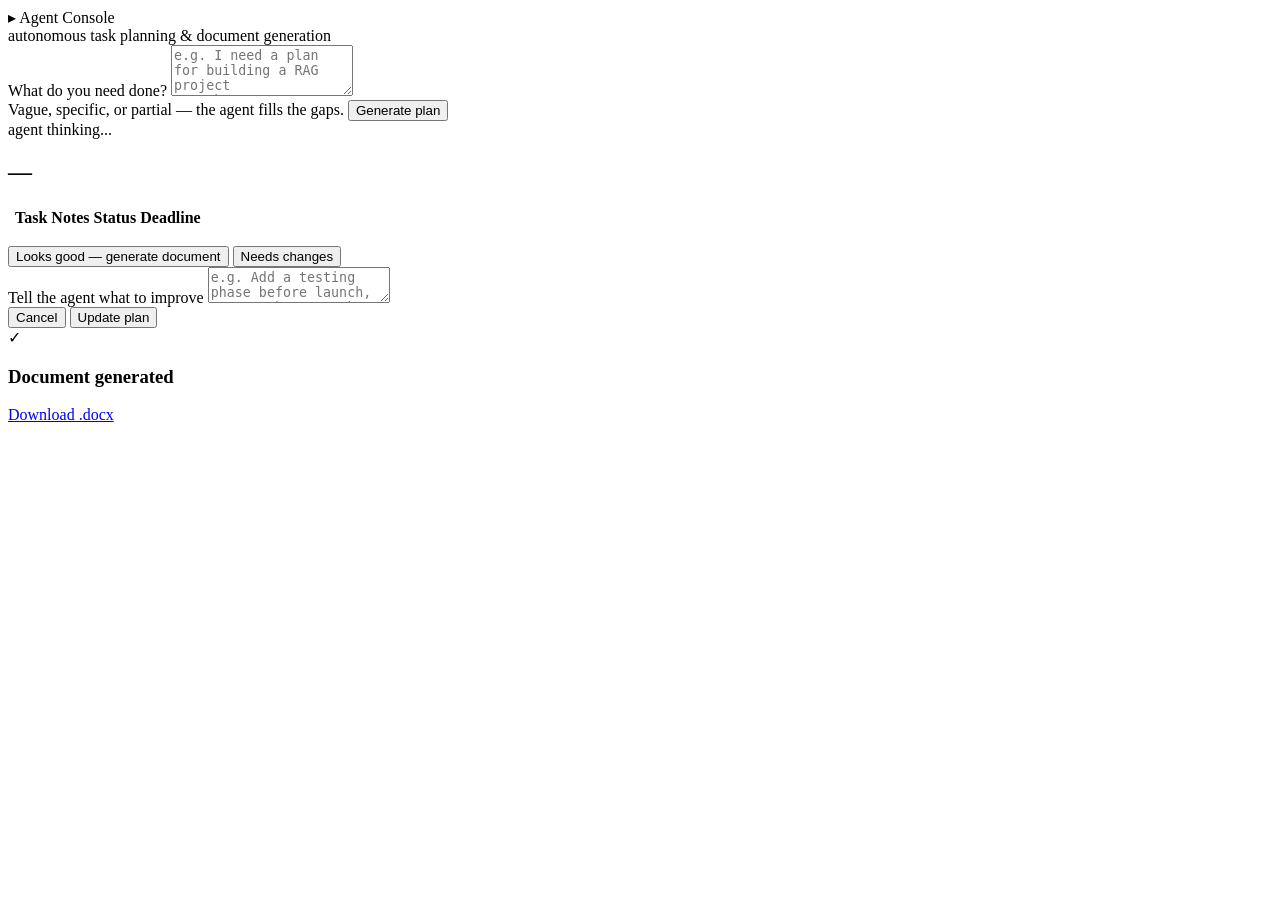
==== Backend/Frontend/index.html @ 0d6765c9 "Serve frontend using FastAPI" ====
<!DOCTYPE html>
<html lang="en">
<head>
<meta charset="UTF-8" />
<meta name="viewport" content="width=device-width, initial-scale=1.0" />
<title>Agent Console — Autonomous Document Planner</title>
<!-- <link rel="stylesheet" href="index.css" /> -->
<link rel="stylesheet" href="/static/index.css">
<link rel="preconnect" href="https://fonts.googleapis.com">
<link href="https://fonts.googleapis.com/css2?family=Space+Grotesk:wght@500;600;700&family=Inter:wght@400;500;600&family=JetBrains+Mono:wght@400;500&display=swap" rel="stylesheet">
</head>
<body>

  <div class="wrap">

    <header class="console-header">
      <div class="brand">
        <span class="brand-mark">▸</span>
        <span class="brand-name">Agent Console</span>
      </div>
      <span class="brand-sub">autonomous task planning &amp; document generation</span>
    </header>

    <section class="panel intake" id="intake-panel">
      <label for="request-input" class="panel-label">What do you need done?</label>
      <textarea
        id="request-input"
        placeholder="e.g. I need a plan for building a RAG project&#10;or: These are my tasks for tomorrow — finish embeddings, test FAISS search, fix the Streamlit bug"
        rows="3"
      ></textarea>
      <div class="intake-row">
        <span class="hint">Vague, specific, or partial — the agent fills the gaps.</span>
        <button id="submit-btn" class="btn btn-primary">
          <span class="btn-label">Generate plan</span>
        </button>
      </div>
    </section>

    <section class="panel agent-log hidden" id="log-panel">
      <div class="log-line" id="log-line">
        <span class="log-tag">agent</span>
        <span class="log-text" id="log-text">thinking<span class="dots"><span>.</span><span>.</span><span>.</span></span></span>
      </div>
    </section>

    <section class="panel plan-panel hidden" id="plan-panel">
      <div class="plan-header">
        <h2 id="plan-title">—</h2>
        <span class="plan-id" id="plan-id-badge"></span>
      </div>

      <table class="task-table">
        <thead>
          <tr>
            <th class="col-tag"></th>
            <th>Task</th>
            <th>Notes</th>
            <th>Status</th>
            <th>Deadline</th>
          </tr>
        </thead>
        <tbody id="task-tbody"></tbody>
      </table>

      <p class="agent-message" id="agent-message"></p>

      <div class="decision-row" id="decision-row">
        <button id="looks-good-btn" class="btn btn-primary">Looks good — generate document</button>
        <button id="needs-changes-btn" class="btn btn-ghost">Needs changes</button>
      </div>

      <div class="feedback-row hidden" id="feedback-row">
        <label for="feedback-input" class="panel-label">Tell the agent what to improve</label>
        <textarea
          id="feedback-input"
          placeholder="e.g. Add a testing phase before launch, remove the UI task, push the timeline out by a day"
          rows="2"
        ></textarea>
        <div class="intake-row">
          <button id="cancel-feedback-btn" class="btn btn-ghost">Cancel</button>
          <button id="refine-btn" class="btn btn-primary">
            <span class="btn-label">Update plan</span>
          </button>
        </div>
      </div>
    </section>

    <section class="panel result-panel hidden" id="result-panel">
      <div class="result-icon">✓</div>
      <div class="result-copy">
        <h3>Document generated</h3>
        <p id="result-filename"></p>
      </div>
      <a id="download-link" class="btn btn-primary" href="#" download>Download .docx</a>
    </section>

    <p class="error-banner hidden" id="error-banner"></p>

  </div>

<!-- <script src="script.js"></script> -->
<script src="/static/index.js"></script>
</body>
</html>
---- Backend/Frontend/index.css ----
/* ---------- Design tokens ----------
   Background:  #F3F5F7  (cool paper)
   Surface:     #FFFFFF
   Ink:         #16202B  (near-black slate, not pure black)
   Ink-soft:    #5B6B7A  (secondary text)
   Line:        #DDE3E8
   Accent:      #1E7F76  (deep teal — "agent" actions)
   Accent-soft: #E4F1EF
   Flag:        #C97A2B  (amber — status/attention, used sparingly)
   Display face: Space Grotesk (headings, brand)
   Body face:    Inter
   Mono face:    JetBrains Mono (tags, status pills, plan IDs)
------------------------------------ */

:root {
  --bg: #F3F5F7;
  --surface: #FFFFFF;
  --ink: #16202B;
  --ink-soft: #5B6B7A;
  --line: #DDE3E8;
  --accent: #1E7F76;
  --accent-soft: #E4F1EF;
  --flag: #C97A2B;
  --flag-soft: #FBF0E3;
  --radius: 10px;
}

* { box-sizing: border-box; }

body {
  margin: 0;
  background: var(--bg);
  color: var(--ink);
  font-family: 'Inter', -apple-system, sans-serif;
  -webkit-font-smoothing: antialiased;
}

.wrap {
  max-width: 760px;
  margin: 0 auto;
  padding: 40px 24px 80px;
}

/* ---------- Header ---------- */

.console-header {
  display: flex;
  align-items: baseline;
  gap: 12px;
  margin-bottom: 32px;
  flex-wrap: wrap;
}

.brand {
  display: flex;
  align-items: center;
  gap: 8px;
}

.brand-mark {
  color: var(--accent);
  font-size: 20px;
}

.brand-name {
  font-family: 'Space Grotesk', sans-serif;
  font-weight: 700;
  font-size: 22px;
  letter-spacing: -0.01em;
}

.brand-sub {
  font-family: 'JetBrains Mono', monospace;
  font-size: 12px;
  color: var(--ink-soft);
}

/* ---------- Shared panel ---------- */

.panel {
  background: var(--surface);
  border: 1px solid var(--line);
  border-radius: var(--radius);
  padding: 24px;
  margin-bottom: 16px;
}

.hidden { display: none !important; }

.panel-label {
  display: block;
  font-size: 13px;
  font-weight: 600;
  color: var(--ink-soft);
  margin-bottom: 8px;
}

textarea {
  width: 100%;
  resize: vertical;
  font-family: 'Inter', sans-serif;
  font-size: 15px;
  line-height: 1.5;
  color: var(--ink);
  background: var(--bg);
  border: 1px solid var(--line);
  border-radius: 8px;
  padding: 12px 14px;
}

textarea:focus, button:focus-visible {
  outline: 2px solid var(--accent);
  outline-offset: 2px;
}

.intake-row {
  display: flex;
  align-items: center;
  justify-content: space-between;
  gap: 16px;
  margin-top: 12px;
  flex-wrap: wrap;
}

.hint {
  font-size: 13px;
  color: var(--ink-soft);
}

/* ---------- Buttons ---------- */

.btn {
  font-family: 'Inter', sans-serif;
  font-size: 14px;
  font-weight: 600;
  border: none;
  border-radius: 7px;
  padding: 11px 20px;
  cursor: pointer;
  transition: transform 0.08s ease, background 0.15s ease;
  text-decoration: none;
  display: inline-flex;
  align-items: center;
  gap: 8px;
}

.btn:active { transform: scale(0.98); }

.btn-primary {
  background: var(--accent);
  color: #fff;
}
.btn-primary:hover { background: #17655E; }
.btn-primary:disabled {
  background: #9FB8B4;
  cursor: not-allowed;
}

.btn-ghost {
  background: transparent;
  color: var(--ink-soft);
  border: 1px solid var(--line);
}
.btn-ghost:hover { border-color: var(--ink-soft); color: var(--ink); }

/* ---------- Agent "thinking" log ---------- */

.agent-log {
  font-family: 'JetBrains Mono', monospace;
  font-size: 14px;
  background: var(--ink);
  color: #D9E4E2;
  border: none;
}

.log-line { display: flex; gap: 10px; align-items: baseline; }

.log-tag {
  color: var(--accent);
  font-weight: 500;
}
.log-tag::before { content: "["; }
.log-tag::after { content: "]"; }

.dots span {
  animation: blink 1.2s infinite;
  opacity: 0;
}
.dots span:nth-child(2) { animation-delay: 0.2s; }
.dots span:nth-child(3) { animation-delay: 0.4s; }
@keyframes blink {
  0%, 20% { opacity: 0; }
  50% { opacity: 1; }
  100% { opacity: 0; }
}

@media (prefers-reduced-motion: reduce) {
  .dots span { animation: none; opacity: 1; }
}

/* ---------- Plan panel ---------- */

.plan-header {
  display: flex;
  align-items: center;
  justify-content: space-between;
  gap: 12px;
  margin-bottom: 18px;
  flex-wrap: wrap;
}

.plan-header h2 {
  font-family: 'Space Grotesk', sans-serif;
  font-size: 20px;
  margin: 0;
}

.plan-id {
  font-family: 'JetBrains Mono', monospace;
  font-size: 12px;
  color: var(--ink-soft);
  background: var(--bg);
  border: 1px solid var(--line);
  border-radius: 5px;
  padding: 3px 8px;
}
.plan-id::before { content: "plan_id: "; }

.task-table {
  width: 100%;
  border-collapse: collapse;
  font-size: 14px;
}

.task-table th {
  text-align: left;
  font-size: 12px;
  text-transform: uppercase;
  letter-spacing: 0.04em;
  color: var(--ink-soft);
  font-weight: 600;
  padding: 8px 10px;
  border-bottom: 1px solid var(--line);
}

.task-table td {
  padding: 10px;
  border-bottom: 1px solid var(--line);
  vertical-align: top;
}

.task-table tr:last-child td { border-bottom: none; }

.col-tag { width: 34px; }

.row-tag {
  font-family: 'JetBrains Mono', monospace;
  font-size: 12px;
  color: var(--accent);
}

.status-pill {
  font-family: 'JetBrains Mono', monospace;
  font-size: 11px;
  padding: 3px 8px;
  border-radius: 20px;
  white-space: nowrap;
  display: inline-block;
}
.status-not-started { background: var(--flag-soft); color: var(--flag); }
.status-in-progress { background: var(--accent-soft); color: var(--accent); }
.status-done { background: #E4EEE1; color: #3D7A31; }

.deadline-tag {
  font-family: 'JetBrains Mono', monospace;
  font-size: 12px;
  color: var(--ink-soft);
}

.agent-message {
  font-size: 14px;
  color: var(--ink-soft);
  margin: 16px 0 0;
}

.decision-row {
  display: flex;
  gap: 10px;
  margin-top: 16px;
  flex-wrap: wrap;
}

.feedback-row {
  margin-top: 16px;
  padding-top: 16px;
  border-top: 1px dashed var(--line);
}

/* ---------- Result panel ---------- */

.result-panel {
  display: flex;
  align-items: center;
  gap: 16px;
  flex-wrap: wrap;
}

.result-icon {
  width: 40px;
  height: 40px;
  border-radius: 50%;
  background: var(--accent-soft);
  color: var(--accent);
  display: flex;
  align-items: center;
  justify-content: center;
  font-size: 18px;
  flex-shrink: 0;
}

.result-copy { flex: 1; min-width: 180px; }
.result-copy h3 {
  font-family: 'Space Grotesk', sans-serif;
  margin: 0 0 4px;
  font-size: 16px;
}
.result-copy p {
  margin: 0;
  font-family: 'JetBrains Mono', monospace;
  font-size: 12px;
  color: var(--ink-soft);
}

/* ---------- Error ---------- */

.error-banner {
  background: var(--flag-soft);
  color: var(--flag);
  border: 1px solid #EAC69A;
  border-radius: 8px;
  padding: 12px 16px;
  font-size: 14px;
}

/* ---------- Responsive ---------- */

@media (max-width: 560px) {
  .wrap { padding: 24px 16px 60px; }
  .task-table { font-size: 13px; }
  .task-table th, .task-table td { padding: 8px 6px; }
  .decision-row .btn { flex: 1; justify-content: center; }
}
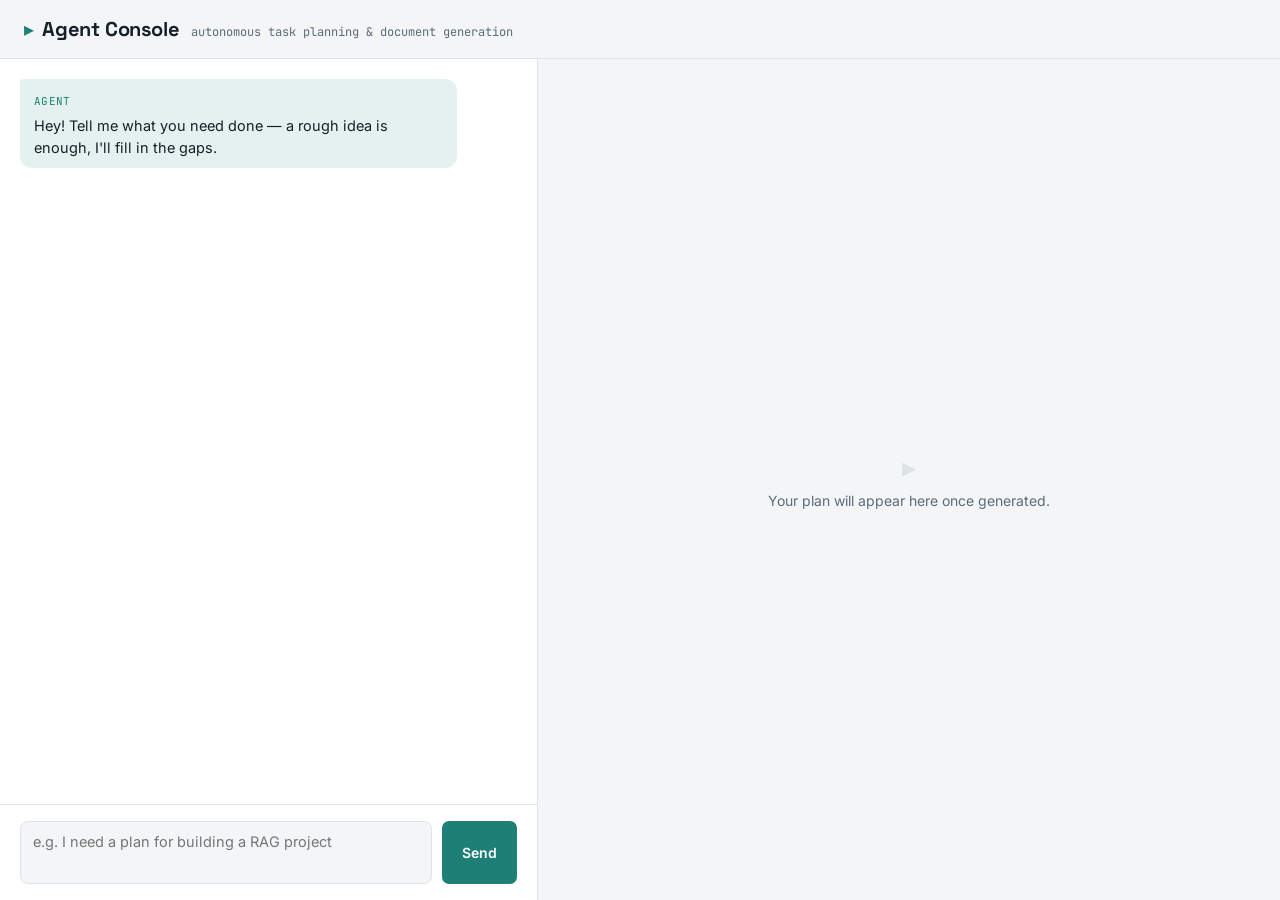
==== commit 98ceedd0: "Ui changed, response optimized" ====
--- a/Backend/Frontend/index.html
+++ b/Backend/Frontend/index.html
@@ -4,101 +4,92 @@
 <meta charset="UTF-8" />
 <meta name="viewport" content="width=device-width, initial-scale=1.0" />
 <title>Agent Console — Autonomous Document Planner</title>
-<!-- <link rel="stylesheet" href="index.css" /> -->
-<link rel="stylesheet" href="/static/index.css">
+<link rel="stylesheet" href="index.css" />
 <link rel="preconnect" href="https://fonts.googleapis.com">
 <link href="https://fonts.googleapis.com/css2?family=Space+Grotesk:wght@500;600;700&family=Inter:wght@400;500;600&family=JetBrains+Mono:wght@400;500&display=swap" rel="stylesheet">
 </head>
 <body>
 
-  <div class="wrap">
+  <header class="console-header">
+    <div class="brand">
+      <span class="brand-mark">▸</span>
+      <span class="brand-name">Agent Console</span>
+    </div>
+    <span class="brand-sub">autonomous task planning &amp; document generation</span>
+  </header>
 
-    <header class="console-header">
-      <div class="brand">
-        <span class="brand-mark">▸</span>
-        <span class="brand-name">Agent Console</span>
+  <div class="workspace">
+
+    <!-- LEFT: conversation -->
+    <section class="chat-panel">
+      <div class="chat-scroll" id="chat-scroll">
+
+        <div class="chat-msg agent-msg">
+          <span class="msg-tag">agent</span>
+          <p>Hey! Tell me what you need done — a rough idea is enough, I'll fill in the gaps.</p>
+        </div>
+
       </div>
-      <span class="brand-sub">autonomous task planning &amp; document generation</span>
-    </header>
 
-    <section class="panel intake" id="intake-panel">
-      <label for="request-input" class="panel-label">What do you need done?</label>
-      <textarea
-        id="request-input"
-        placeholder="e.g. I need a plan for building a RAG project&#10;or: These are my tasks for tomorrow — finish embeddings, test FAISS search, fix the Streamlit bug"
-        rows="3"
-      ></textarea>
-      <div class="intake-row">
-        <span class="hint">Vague, specific, or partial — the agent fills the gaps.</span>
-        <button id="submit-btn" class="btn btn-primary">
-          <span class="btn-label">Generate plan</span>
+      <p class="error-banner hidden" id="error-banner"></p>
+
+      <div class="chat-input-row">
+        <textarea
+          id="chat-input"
+          placeholder="e.g. I need a plan for building a RAG project"
+          rows="2"
+        ></textarea>
+        <button id="chat-send-btn" class="btn btn-primary">
+          <span class="btn-label">Send</span>
         </button>
       </div>
     </section>
 
-    <section class="panel agent-log hidden" id="log-panel">
-      <div class="log-line" id="log-line">
-        <span class="log-tag">agent</span>
-        <span class="log-text" id="log-text">thinking<span class="dots"><span>.</span><span>.</span><span>.</span></span></span>
-      </div>
-    </section>
+    <!-- RIGHT: live plan canvas -->
+    <section class="canvas-panel">
 
-    <section class="panel plan-panel hidden" id="plan-panel">
-      <div class="plan-header">
-        <h2 id="plan-title">—</h2>
-        <span class="plan-id" id="plan-id-badge"></span>
+      <div class="canvas-empty" id="canvas-empty">
+        <span class="canvas-empty-icon">▸</span>
+        <p>Your plan will appear here once generated.</p>
       </div>
 
-      <table class="task-table">
-        <thead>
-          <tr>
-            <th class="col-tag"></th>
-            <th>Task</th>
-            <th>Notes</th>
-            <th>Status</th>
-            <th>Deadline</th>
-          </tr>
-        </thead>
-        <tbody id="task-tbody"></tbody>
-      </table>
+      <div class="canvas-content hidden" id="canvas-content">
+        <div class="plan-header">
+          <h2 id="plan-title">—</h2>
+          <span class="revision-badge" id="revision-badge">Revision 1</span>
+        </div>
 
-      <p class="agent-message" id="agent-message"></p>
+        <table class="task-table">
+          <thead>
+            <tr>
+              <th class="col-tag"></th>
+              <th>Task</th>
+              <th>Notes</th>
+              <th>Status</th>
+              <th>Deadline</th>
+            </tr>
+          </thead>
+          <tbody id="task-tbody"></tbody>
+        </table>
 
-      <div class="decision-row" id="decision-row">
-        <button id="looks-good-btn" class="btn btn-primary">Looks good — generate document</button>
-        <button id="needs-changes-btn" class="btn btn-ghost">Needs changes</button>
+        <div class="decision-row" id="decision-row">
+          <button id="looks-good-btn" class="btn btn-primary">Looks good — generate document</button>
+        </div>
+
+        <div class="result-panel hidden" id="result-panel">
+          <div class="result-icon">✓</div>
+          <div class="result-copy">
+            <h3>Document generated</h3>
+            <p id="result-filename"></p>
+          </div>
+          <a id="download-link" class="btn btn-primary" href="#" download>Download .docx</a>
+        </div>
       </div>
 
-      <div class="feedback-row hidden" id="feedback-row">
-        <label for="feedback-input" class="panel-label">Tell the agent what to improve</label>
-        <textarea
-          id="feedback-input"
-          placeholder="e.g. Add a testing phase before launch, remove the UI task, push the timeline out by a day"
-          rows="2"
-        ></textarea>
-        <div class="intake-row">
-          <button id="cancel-feedback-btn" class="btn btn-ghost">Cancel</button>
-          <button id="refine-btn" class="btn btn-primary">
-            <span class="btn-label">Update plan</span>
-          </button>
-        </div>
-      </div>
     </section>
-
-    <section class="panel result-panel hidden" id="result-panel">
-      <div class="result-icon">✓</div>
-      <div class="result-copy">
-        <h3>Document generated</h3>
-        <p id="result-filename"></p>
-      </div>
-      <a id="download-link" class="btn btn-primary" href="#" download>Download .docx</a>
-    </section>
-
-    <p class="error-banner hidden" id="error-banner"></p>
 
   </div>
 
-<!-- <script src="script.js"></script> -->
-<script src="/static/index.js"></script>
+<script src="script.js"></script>
 </body>
 </html>
--- a/Backend/Frontend/index.css
+++ b/Backend/Frontend/index.css
@@ -1,16 +1,4 @@
-/* ---------- Design tokens ----------
-   Background:  #F3F5F7  (cool paper)
-   Surface:     #FFFFFF
-   Ink:         #16202B  (near-black slate, not pure black)
-   Ink-soft:    #5B6B7A  (secondary text)
-   Line:        #DDE3E8
-   Accent:      #1E7F76  (deep teal — "agent" actions)
-   Accent-soft: #E4F1EF
-   Flag:        #C97A2B  (amber — status/attention, used sparingly)
-   Display face: Space Grotesk (headings, brand)
-   Body face:    Inter
-   Mono face:    JetBrains Mono (tags, status pills, plan IDs)
------------------------------------- */
+/* ---------- Design tokens ---------- */
 
 :root {
   --bg: #F3F5F7;
@@ -27,19 +15,21 @@
 
 * { box-sizing: border-box; }
 
+html, body {
+  height: 100%;
+  margin: 0;
+}
+
 body {
-  margin: 0;
   background: var(--bg);
   color: var(--ink);
   font-family: 'Inter', -apple-system, sans-serif;
   -webkit-font-smoothing: antialiased;
-}
-
-.wrap {
-  max-width: 760px;
-  margin: 0 auto;
-  padding: 40px 24px 80px;
-}
+  display: flex;
+  flex-direction: column;
+}
+
+.hidden { display: none !important; }
 
 /* ---------- Header ---------- */
 
@@ -47,84 +37,204 @@
   display: flex;
   align-items: baseline;
   gap: 12px;
-  margin-bottom: 32px;
+  padding: 16px 24px;
+  border-bottom: 1px solid var(--line);
   flex-wrap: wrap;
-}
-
-.brand {
-  display: flex;
-  align-items: center;
-  gap: 8px;
-}
-
-.brand-mark {
-  color: var(--accent);
-  font-size: 20px;
-}
-
+  flex-shrink: 0;
+}
+
+.brand { display: flex; align-items: center; gap: 8px; }
+.brand-mark { color: var(--accent); font-size: 20px; }
 .brand-name {
   font-family: 'Space Grotesk', sans-serif;
   font-weight: 700;
-  font-size: 22px;
+  font-size: 20px;
   letter-spacing: -0.01em;
 }
-
 .brand-sub {
   font-family: 'JetBrains Mono', monospace;
   font-size: 12px;
   color: var(--ink-soft);
 }
 
-/* ---------- Shared panel ---------- */
-
-.panel {
+/* ---------- Workspace: two columns ---------- */
+
+.workspace {
+  flex: 1;
+  display: flex;
+  min-height: 0;
+  height: calc(100vh - 61px);
+}
+
+/* ---------- LEFT: chat panel ---------- */
+
+.chat-panel {
+  width: 42%;
+  min-width: 320px;
+  display: flex;
+  flex-direction: column;
+  border-right: 1px solid var(--line);
+  background: var(--surface);
+}
+
+.chat-scroll {
+  flex: 1;
+  overflow-y: auto;
+  padding: 20px;
+  display: flex;
+  flex-direction: column;
+  gap: 16px;
+}
+
+.chat-msg {
+  max-width: 88%;
+  padding: 10px 14px;
+  border-radius: 12px;
+  font-size: 14.5px;
+  line-height: 1.5;
+}
+.chat-msg p { margin: 4px 0 0; }
+
+.msg-tag {
+  font-family: 'JetBrains Mono', monospace;
+  font-size: 11px;
+  color: var(--ink-soft);
+  text-transform: uppercase;
+  letter-spacing: 0.03em;
+}
+
+.agent-msg {
+  align-self: flex-start;
+  background: var(--accent-soft);
+  border-top-left-radius: 3px;
+}
+.agent-msg .msg-tag { color: var(--accent); }
+
+.user-msg {
+  align-self: flex-end;
+  background: var(--bg);
+  border: 1px solid var(--line);
+  border-top-right-radius: 3px;
+}
+.user-msg .msg-tag { text-align: right; display: block; }
+
+.chat-msg.compact { opacity: 0.9; }
+
+/* typing indicator: a lightweight chat bubble instead of a dark box */
+.typing-msg {
+  display: flex;
+  align-items: center;
+  margin-top: 6px;
+  background: var(--surface);
+  border: 1px solid var(--line);
+}
+.typing-dots {
+  display: flex;
+  gap: 4px;
+  margin: 4px 0 0 !important;
+}
+.typing-dots span {
+  width: 6px;
+  height: 6px;
+  border-radius: 50%;
+  background: var(--accent);
+  opacity: 0.4;
+  animation: typing-bounce 1.1s infinite ease-in-out;
+}
+.typing-dots span:nth-child(2) { animation-delay: 0.15s; }
+.typing-dots span:nth-child(3) { animation-delay: 0.3s; }
+@keyframes typing-bounce {
+  0%, 60%, 100% { opacity: 0.35; transform: translateY(0); }
+  30% { opacity: 1; transform: translateY(-3px); }
+}
+@media (prefers-reduced-motion: reduce) {
+  .typing-dots span { animation: none; opacity: 0.7; }
+}
+
+.error-banner {
+  margin: 0 20px 12px;
+  background: var(--flag-soft);
+  color: var(--flag);
+  border: 1px solid #EAC69A;
+  border-radius: 8px;
+  padding: 10px 14px;
+  font-size: 13.5px;
+  flex-shrink: 0;
+}
+
+.chat-input-row {
+  display: flex;
+  gap: 10px;
+  padding: 16px 20px;
+  border-top: 1px solid var(--line);
+  flex-shrink: 0;
+}
+
+.chat-input-row textarea {
+  flex: 1;
+  resize: none;
+  font-family: 'Inter', sans-serif;
+  font-size: 14.5px;
+  line-height: 1.4;
+  color: var(--ink);
+  background: var(--bg);
+  border: 1px solid var(--line);
+  border-radius: 8px;
+  padding: 10px 12px;
+}
+.chat-input-row textarea:focus { outline: 2px solid var(--accent); outline-offset: 1px; }
+
+/* ---------- RIGHT: canvas panel ---------- */
+
+.canvas-panel {
+  flex: 1;
+  overflow-y: auto;
+  padding: 28px;
+  background: var(--bg);
+}
+
+.canvas-empty {
+  height: 100%;
+  display: flex;
+  flex-direction: column;
+  align-items: center;
+  justify-content: center;
+  gap: 8px;
+  color: var(--ink-soft);
+  text-align: center;
+}
+.canvas-empty-icon { font-size: 28px; color: var(--line); }
+.canvas-empty p { font-size: 14px; margin: 0; }
+
+.canvas-content {
   background: var(--surface);
   border: 1px solid var(--line);
   border-radius: var(--radius);
   padding: 24px;
-  margin-bottom: 16px;
-}
-
-.hidden { display: none !important; }
-
-.panel-label {
-  display: block;
-  font-size: 13px;
-  font-weight: 600;
-  color: var(--ink-soft);
-  margin-bottom: 8px;
-}
-
-textarea {
-  width: 100%;
-  resize: vertical;
-  font-family: 'Inter', sans-serif;
-  font-size: 15px;
-  line-height: 1.5;
-  color: var(--ink);
-  background: var(--bg);
-  border: 1px solid var(--line);
-  border-radius: 8px;
-  padding: 12px 14px;
-}
-
-textarea:focus, button:focus-visible {
-  outline: 2px solid var(--accent);
-  outline-offset: 2px;
-}
-
-.intake-row {
+}
+
+.plan-header {
   display: flex;
   align-items: center;
   justify-content: space-between;
-  gap: 16px;
-  margin-top: 12px;
+  gap: 12px;
+  margin-bottom: 18px;
   flex-wrap: wrap;
 }
-
-.hint {
-  font-size: 13px;
-  color: var(--ink-soft);
+.plan-header h2 {
+  font-family: 'Space Grotesk', sans-serif;
+  font-size: 20px;
+  margin: 0;
+}
+
+.revision-badge {
+  font-family: 'JetBrains Mono', monospace;
+  font-size: 12px;
+  color: var(--accent);
+  background: var(--accent-soft);
+  border-radius: 20px;
+  padding: 4px 12px;
+  white-space: nowrap;
 }
 
 /* ---------- Buttons ---------- */
@@ -142,18 +252,36 @@
   display: inline-flex;
   align-items: center;
   gap: 8px;
-}
-
+  white-space: nowrap;
+}
 .btn:active { transform: scale(0.98); }
 
-.btn-primary {
-  background: var(--accent);
-  color: #fff;
-}
+.btn-primary { background: var(--accent); color: #fff; }
 .btn-primary:hover { background: #17655E; }
-.btn-primary:disabled {
-  background: #9FB8B4;
-  cursor: not-allowed;
+.btn-primary:disabled { background: #9FB8B4; cursor: not-allowed; }
+
+.btn-loading {
+  color: transparent !important;
+  position: relative;
+  pointer-events: none;
+}
+.btn-loading::after {
+  content: "";
+  position: absolute;
+  width: 15px;
+  height: 15px;
+  border-radius: 50%;
+  border: 2px solid rgba(255, 255, 255, 0.4);
+  border-top-color: #fff;
+  animation: spin 0.7s linear infinite;
+}
+.btn-ghost.btn-loading::after {
+  border: 2px solid rgba(91, 107, 122, 0.3);
+  border-top-color: var(--ink-soft);
+}
+@keyframes spin { to { transform: rotate(360deg); } }
+@media (prefers-reduced-motion: reduce) {
+  .btn-loading::after { animation: none; }
 }
 
 .btn-ghost {
@@ -163,75 +291,9 @@
 }
 .btn-ghost:hover { border-color: var(--ink-soft); color: var(--ink); }
 
-/* ---------- Agent "thinking" log ---------- */
-
-.agent-log {
-  font-family: 'JetBrains Mono', monospace;
-  font-size: 14px;
-  background: var(--ink);
-  color: #D9E4E2;
-  border: none;
-}
-
-.log-line { display: flex; gap: 10px; align-items: baseline; }
-
-.log-tag {
-  color: var(--accent);
-  font-weight: 500;
-}
-.log-tag::before { content: "["; }
-.log-tag::after { content: "]"; }
-
-.dots span {
-  animation: blink 1.2s infinite;
-  opacity: 0;
-}
-.dots span:nth-child(2) { animation-delay: 0.2s; }
-.dots span:nth-child(3) { animation-delay: 0.4s; }
-@keyframes blink {
-  0%, 20% { opacity: 0; }
-  50% { opacity: 1; }
-  100% { opacity: 0; }
-}
-
-@media (prefers-reduced-motion: reduce) {
-  .dots span { animation: none; opacity: 1; }
-}
-
-/* ---------- Plan panel ---------- */
-
-.plan-header {
-  display: flex;
-  align-items: center;
-  justify-content: space-between;
-  gap: 12px;
-  margin-bottom: 18px;
-  flex-wrap: wrap;
-}
-
-.plan-header h2 {
-  font-family: 'Space Grotesk', sans-serif;
-  font-size: 20px;
-  margin: 0;
-}
-
-.plan-id {
-  font-family: 'JetBrains Mono', monospace;
-  font-size: 12px;
-  color: var(--ink-soft);
-  background: var(--bg);
-  border: 1px solid var(--line);
-  border-radius: 5px;
-  padding: 3px 8px;
-}
-.plan-id::before { content: "plan_id: "; }
-
-.task-table {
-  width: 100%;
-  border-collapse: collapse;
-  font-size: 14px;
-}
-
+/* ---------- Task table ---------- */
+
+.task-table { width: 100%; border-collapse: collapse; font-size: 14px; }
 .task-table th {
   text-align: left;
   font-size: 12px;
@@ -242,59 +304,44 @@
   padding: 8px 10px;
   border-bottom: 1px solid var(--line);
 }
-
-.task-table td {
-  padding: 10px;
-  border-bottom: 1px solid var(--line);
-  vertical-align: top;
-}
-
+.task-table td { padding: 10px; border-bottom: 1px solid var(--line); vertical-align: top; }
 .task-table tr:last-child td { border-bottom: none; }
-
 .col-tag { width: 34px; }
-
-.row-tag {
+.row-tag { font-family: 'JetBrains Mono', monospace; font-size: 12px; color: var(--accent); }
+
+.status-select {
   font-family: 'JetBrains Mono', monospace;
-  font-size: 12px;
-  color: var(--accent);
-}
-
-.status-pill {
-  font-family: 'JetBrains Mono', monospace;
-  font-size: 11px;
-  padding: 3px 8px;
+  font-size: 11.5px;
+  font-weight: 600;
+  padding: 5px 10px;
   border-radius: 20px;
+  border: 1px solid transparent;
   white-space: nowrap;
-  display: inline-block;
-}
-.status-not-started { background: var(--flag-soft); color: var(--flag); }
-.status-in-progress { background: var(--accent-soft); color: var(--accent); }
-.status-done { background: #E4EEE1; color: #3D7A31; }
-
-.deadline-tag {
-  font-family: 'JetBrains Mono', monospace;
-  font-size: 12px;
-  color: var(--ink-soft);
-}
-
-.agent-message {
-  font-size: 14px;
-  color: var(--ink-soft);
-  margin: 16px 0 0;
-}
-
-.decision-row {
-  display: flex;
-  gap: 10px;
-  margin-top: 16px;
-  flex-wrap: wrap;
-}
-
-.feedback-row {
-  margin-top: 16px;
-  padding-top: 16px;
-  border-top: 1px dashed var(--line);
-}
+  cursor: pointer;
+  appearance: none;
+  -webkit-appearance: none;
+  padding-right: 20px;
+  transition: background 0.15s ease;
+}
+.status-select:hover { filter: brightness(0.96); }
+.status-select:focus-visible { outline: 2px solid var(--accent); outline-offset: 1px; }
+
+.status-not-started {
+  background-color: #F1E4D3;
+  color: #8A5A22;
+}
+.status-in-progress {
+  background-color: #CFE3F5;
+  color: #1B5FA3;
+}
+.status-done {
+  background-color: #CDE9C4;
+  color: #276B1D;
+}
+
+.deadline-tag { font-family: 'JetBrains Mono', monospace; font-size: 12px; color: var(--ink-soft); }
+
+.decision-row { display: flex; gap: 10px; margin-top: 18px; flex-wrap: wrap; }
 
 /* ---------- Result panel ---------- */
 
@@ -303,50 +350,26 @@
   align-items: center;
   gap: 16px;
   flex-wrap: wrap;
-}
-
+  margin-top: 18px;
+  padding-top: 18px;
+  border-top: 1px dashed var(--line);
+}
 .result-icon {
-  width: 40px;
-  height: 40px;
+  width: 40px; height: 40px;
   border-radius: 50%;
   background: var(--accent-soft);
   color: var(--accent);
-  display: flex;
-  align-items: center;
-  justify-content: center;
-  font-size: 18px;
-  flex-shrink: 0;
-}
-
+  display: flex; align-items: center; justify-content: center;
+  font-size: 18px; flex-shrink: 0;
+}
 .result-copy { flex: 1; min-width: 180px; }
-.result-copy h3 {
-  font-family: 'Space Grotesk', sans-serif;
-  margin: 0 0 4px;
-  font-size: 16px;
-}
-.result-copy p {
-  margin: 0;
-  font-family: 'JetBrains Mono', monospace;
-  font-size: 12px;
-  color: var(--ink-soft);
-}
-
-/* ---------- Error ---------- */
-
-.error-banner {
-  background: var(--flag-soft);
-  color: var(--flag);
-  border: 1px solid #EAC69A;
-  border-radius: 8px;
-  padding: 12px 16px;
-  font-size: 14px;
-}
+.result-copy h3 { font-family: 'Space Grotesk', sans-serif; margin: 0 0 4px; font-size: 16px; }
+.result-copy p { margin: 0; font-family: 'JetBrains Mono', monospace; font-size: 12px; color: var(--ink-soft); }
 
 /* ---------- Responsive ---------- */
 
-@media (max-width: 560px) {
-  .wrap { padding: 24px 16px 60px; }
-  .task-table { font-size: 13px; }
-  .task-table th, .task-table td { padding: 8px 6px; }
-  .decision-row .btn { flex: 1; justify-content: center; }
+@media (max-width: 860px) {
+  .workspace { flex-direction: column; height: auto; }
+  .chat-panel { width: 100%; height: 55vh; border-right: none; border-bottom: 1px solid var(--line); }
+  .canvas-panel { padding: 20px; }
 }
